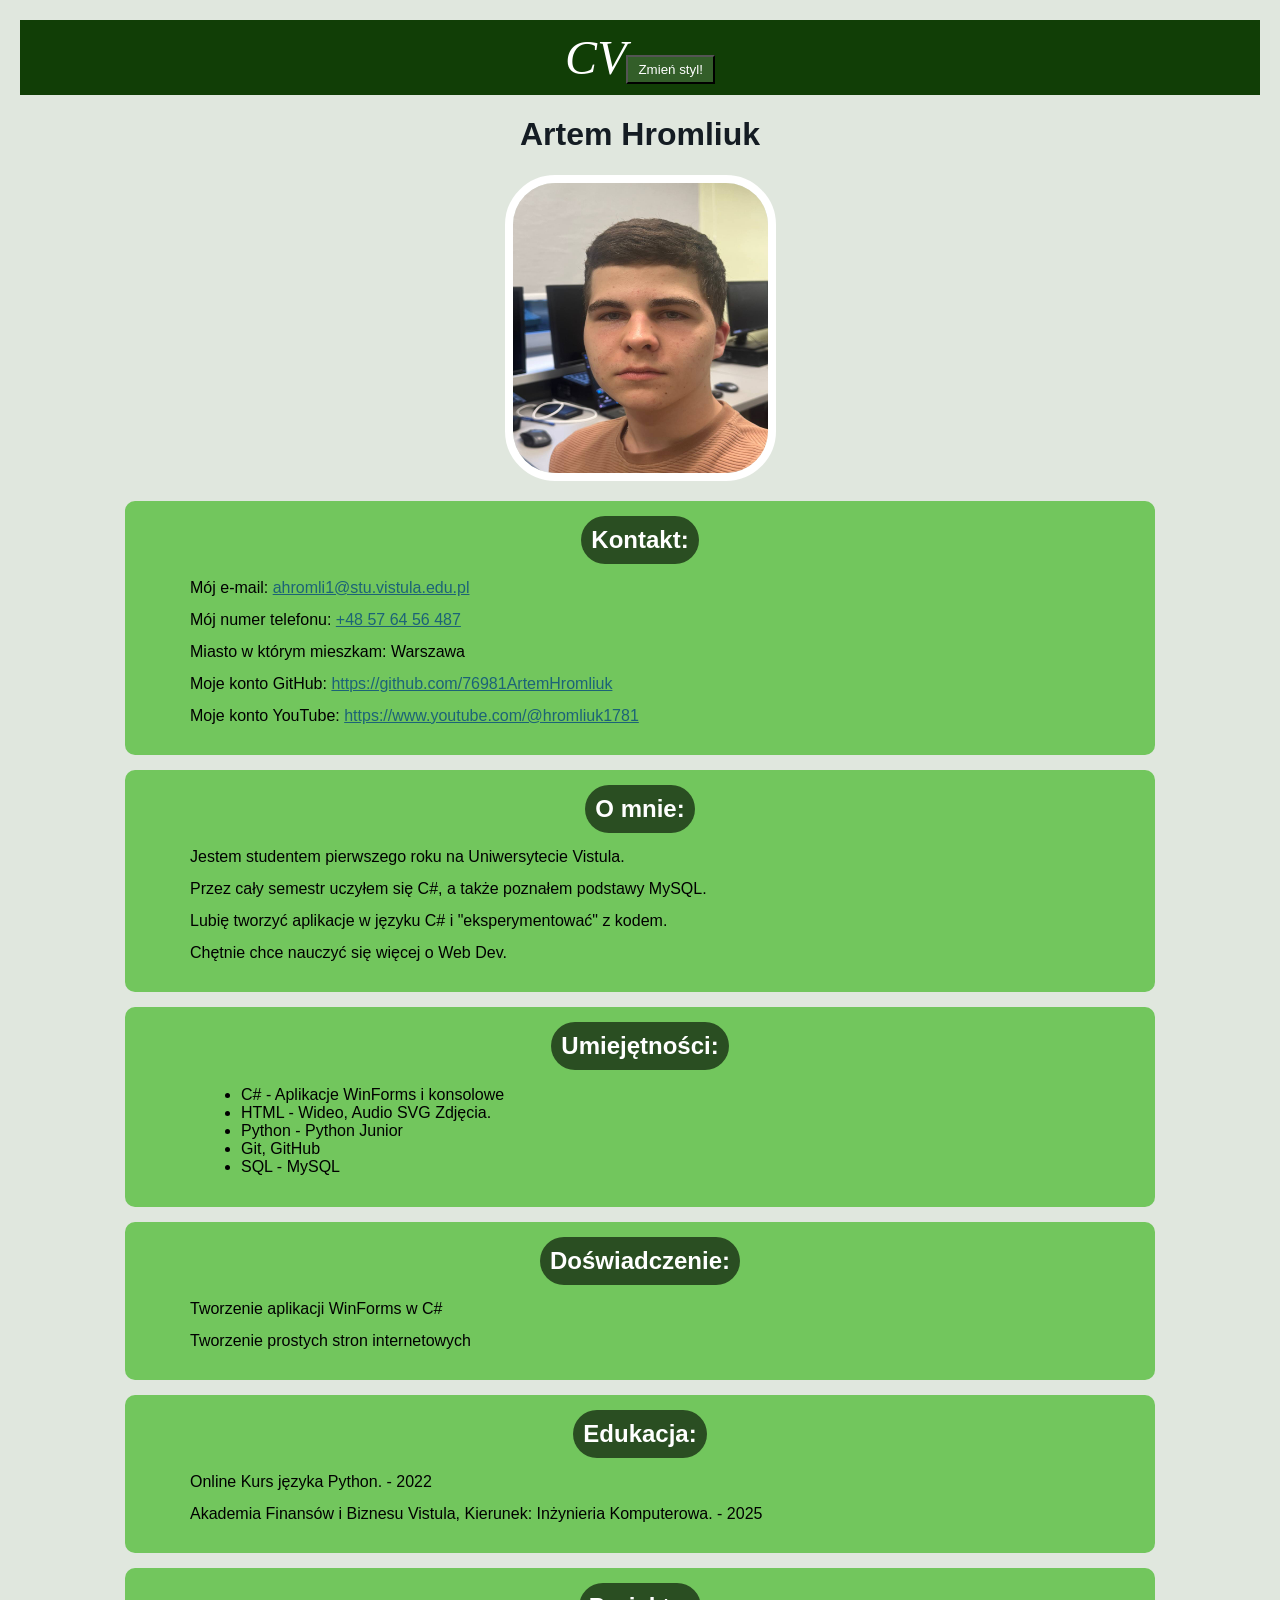
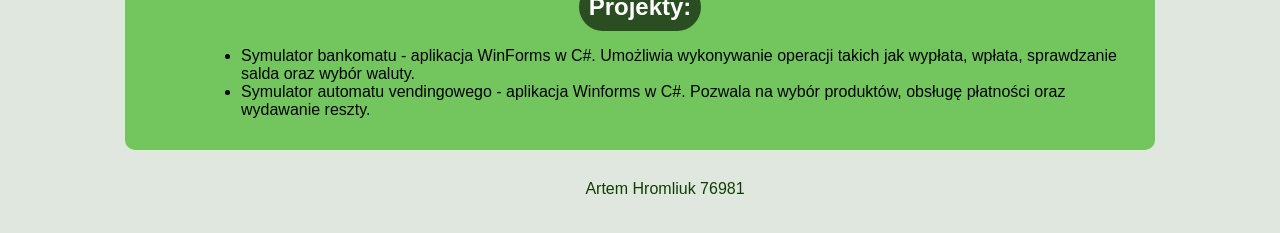
==== zad4_cv/index.html @ f4434811 "Zadanie 4, zmieniłem red.css, green.css. Dodałem script.js, 76981" ====
<!DOCTYPE html>
<html lang = "pl"> 
<head>
    <meta charset="UTF-8">
    <title>Artem Hromliuk CV</title>
     <link id="Css_Styl" rel = "stylesheet" href = "green.css">
</head>
<body>
    <div class="top-bar"><span>CV</span><button id="Button_Styl" type="button">Zmień styl!</button> </div>
     
     
    <header>
        <h1>Artem Hromliuk</h1>
        <img src = "zdjecia.jpg" alt ="Moje foto" width="255" height="290">
    </header>
 
    <main>

        <section>
            <h2>
                Kontakt:
            </h2>
            <p> Mój e-mail: <a href="mailto:ahromli1@stu.vistula.edu.pl">ahromli1@stu.vistula.edu.pl</a></p>
            <p> Mój numer telefonu: <a href="tel:+48576456487">+48 57 64 56 487</a></p>
            <p> Miasto w którym mieszkam: Warszawa</p>
            <p> Moje konto GitHub: <a href = "https://github.com/76981ArtemHromliuk" target ="_blank" rel="noopener noreferrer"> https://github.com/76981ArtemHromliuk </a></p>
            <p> Moje konto YouTube: <a href = "https://www.youtube.com/@hromliuk1781" target = "_blank" rel = "noopener noreferrer">https://www.youtube.com/@hromliuk1781 </a></p>
        </section>


        <section>
            <h2>O mnie:</h2>
             
            <p> Jestem studentem pierwszego roku na Uniwersytecie Vistula.</p>
            <p> Przez cały semestr uczyłem się C#, a także poznałem podstawy MySQL.</p>
            <p> Lubię tworzyć aplikacje w języku C# i "eksperymentować" z kodem.</p>
            <p> Chętnie chce nauczyć się więcej o Web Dev. </p>
        </section>


        <section>
            <h2>Umiejętności: </h2>
            <ul>
                <li>C# - Aplikacje WinForms i konsolowe</li>
                <li>HTML - Wideo, Audio SVG Zdjęcia.</li>
                <li>Python - Python Junior</li>
                <li>Git, GitHub</li>
                <li>SQL - MySQL</li>
            </ul>
        </section>

        <section>
            <h2>Doświadczenie:</h2>
            <article>
                <p>Tworzenie aplikacji WinForms w C#</p>
            </article>

            <article>
                <p>Tworzenie prostych stron internetowych</p>
            </article>
        </section>

        <section>
            <h2>Edukacja:</h2>
            <p>Online Kurs języka Python. - 2022</p>
            <p>Akademia Finansów i Biznesu Vistula, Kierunek: Inżynieria Komputerowa. - 2025</p>
        </section>

        <section>
            <h2>Projekty: </h2> 
            <ul>
                <li>Symulator bankomatu - aplikacja WinForms w C#. Umożliwia wykonywanie operacji takich jak wypłata, wpłata, sprawdzanie salda oraz wybór waluty.</li>
                <li>Symulator automatu vendingowego - aplikacja Winforms w C#. Pozwala na wybór produktów, obsługę płatności oraz wydawanie reszty.</li>
            </ul>
        </section>
    </main>
<script src="script.js"></script>
<footer>
  <p>Artem Hromliuk 76981</p>
</footer>
</body>
</html>
---- zad4_cv/green.css ----
body{
            font-family: Verdana, Geneva, Tahoma, sans-serif;
            background-color: #e0e7de;
            margin: 20px;
            display: flex;
    flex-direction: column;
            align-items: center;
        }

        header{
            color: #141c23;
            text-align: center;
            margin-bottom: 20px;
            border-radius: 10px;
        }

        h1{
            text-align: center;
            color: #141c23;
        }

        section{
           
            background-color: #72c65d;
            padding: 15px;
            margin-bottom: 15px;
            border-radius: 10px;
            width: 1000px;
        }

        h2{
            display: table; 
            padding: 10px;
            color: #ffffff;
             
            text-align: center;
            background-color: #2a4e22;
            border-radius: 35px; 
            margin: 0 auto 15px auto;
        }

        p{
            padding-left: 50px;
            line-height: 1;
        }

        a{
            color: #1c6377;
        }
 
        ul{
         
            padding-left: 101px;
        }

        footer{
            text-align: center;
            color: #113e06;
        }
        

        a:hover{
            text-decoration: underline;
        }

         img{
        display: block;
        margin: 0 auto;
        border-radius: 50px;
        border: 8px solid #ffffff;
        }

        .top-bar{
            width:100%;
            height:75px;
            background-color: #113e06;

            text-align: center;
            line-height: 75px;
            color: white;

            font-family: 'Times New Roman', Times, serif;
            font-style:italic;
            font-size: 300%;

            
        }

        button
        {
            padding: 5px 10px;
            border-width: 5px white;
            background-color: #335e29;
            color: white;   
            cursor: pointer;
        }
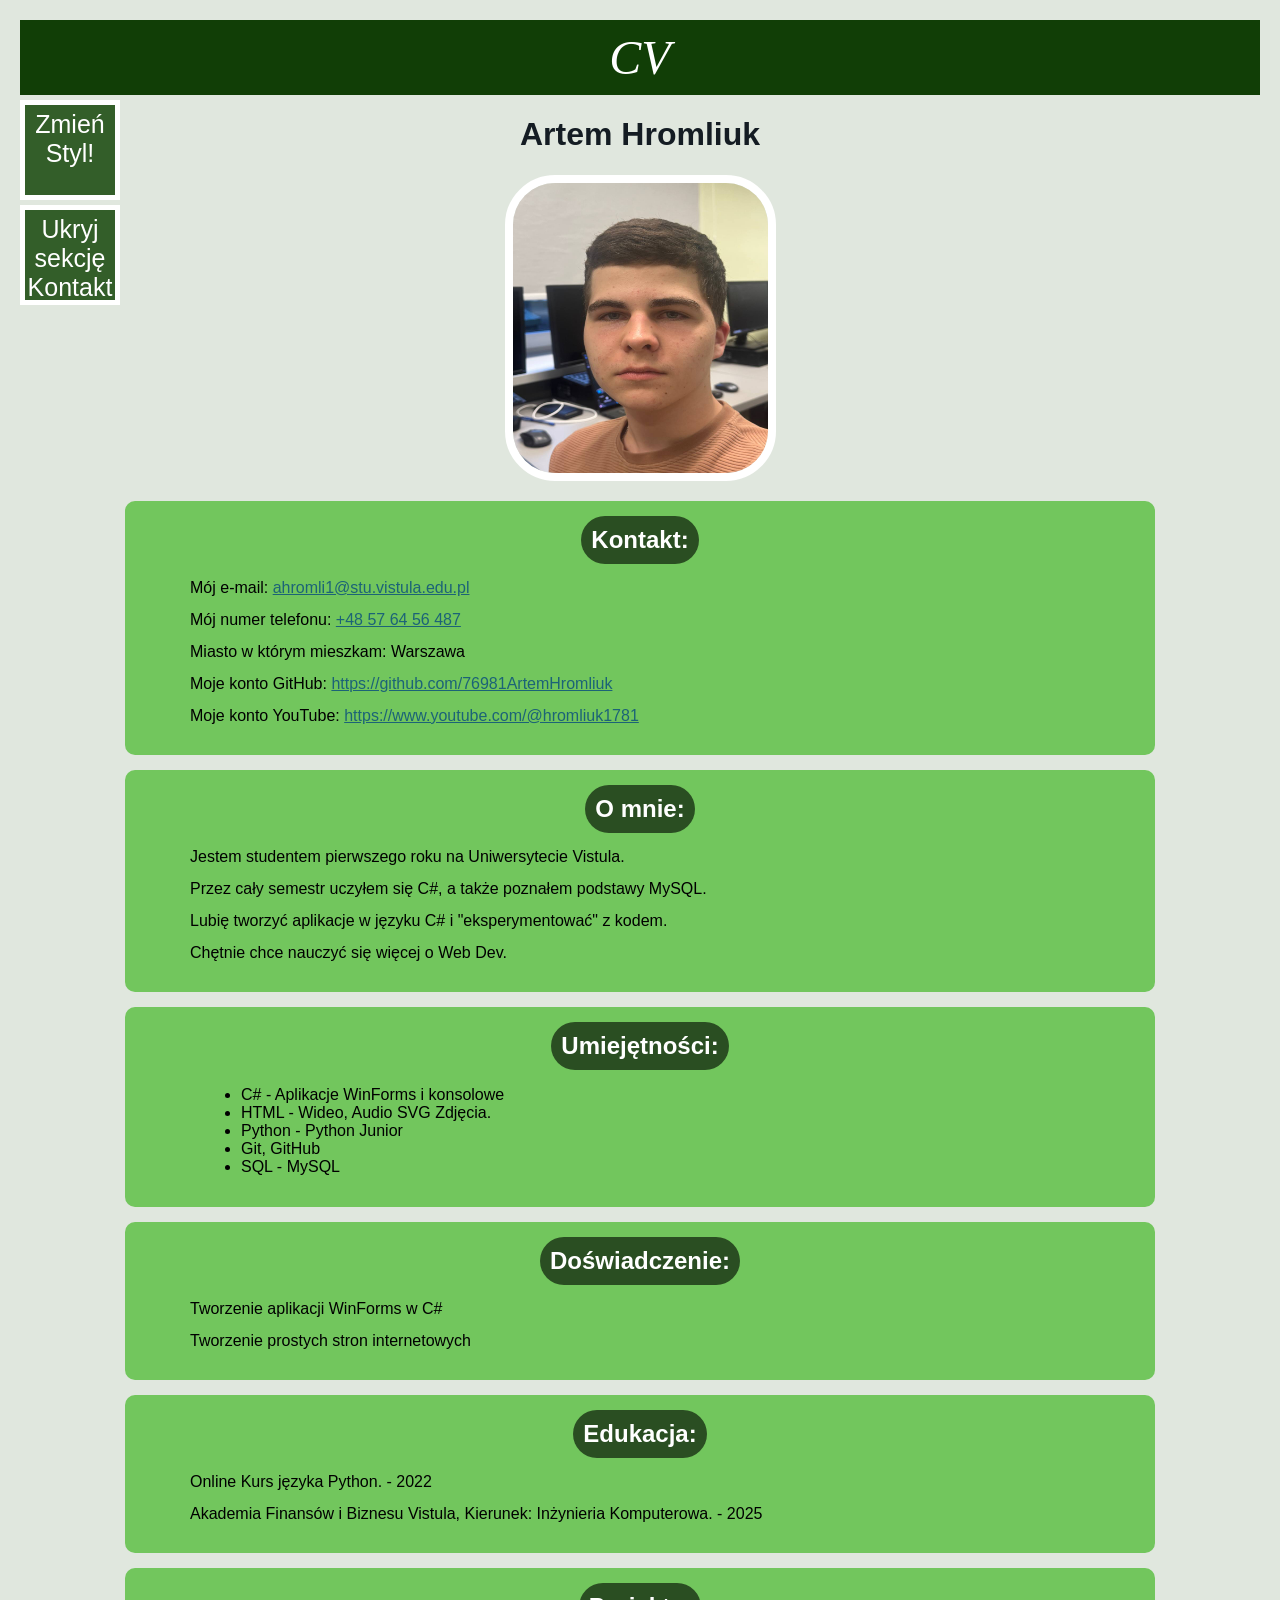
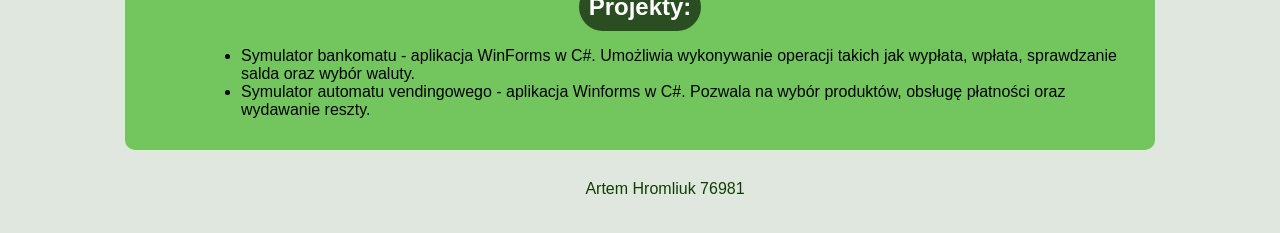
==== commit a84e6847: "Dodalem przycisk Ukryj kontakt 76981" ====
--- a/zad4_cv/index.html
+++ b/zad4_cv/index.html
@@ -6,7 +6,13 @@
      <link id="Css_Styl" rel = "stylesheet" href = "green.css">
 </head>
 <body>
-    <div class="top-bar"><span>CV</span><button id="Button_Styl" type="button">Zmień styl!</button> </div>
+    <div class="top-bar"><span>CV</span>
+    <div class ="button">
+        <button id="Button_Styl" type="button">Zmień Styl!</button>
+        <button id="Button_Ukryj" type="button"> Ukryj sekcję Kontakt</button>
+    </div>
+    
+    </div>
      
      
     <header>
@@ -16,7 +22,7 @@
  
     <main>
 
-        <section>
+        <section id="Sekcja_Kontakt">
             <h2>
                 Kontakt:
             </h2>
--- a/zad4_cv/green.css
+++ b/zad4_cv/green.css
@@ -89,9 +89,16 @@
 
         button
         {
+            display: flex;
+            gap: 20px;
+            justify-content: center;
+            margin-top: 5px;
             padding: 5px 10px;
-            border-width: 5px white;
+            border: 5px solid white;
             background-color: #335e29;
             color: white;   
             cursor: pointer;
+            font-size: 25px;
+            width: 100px;
+            height: 100px;
         }
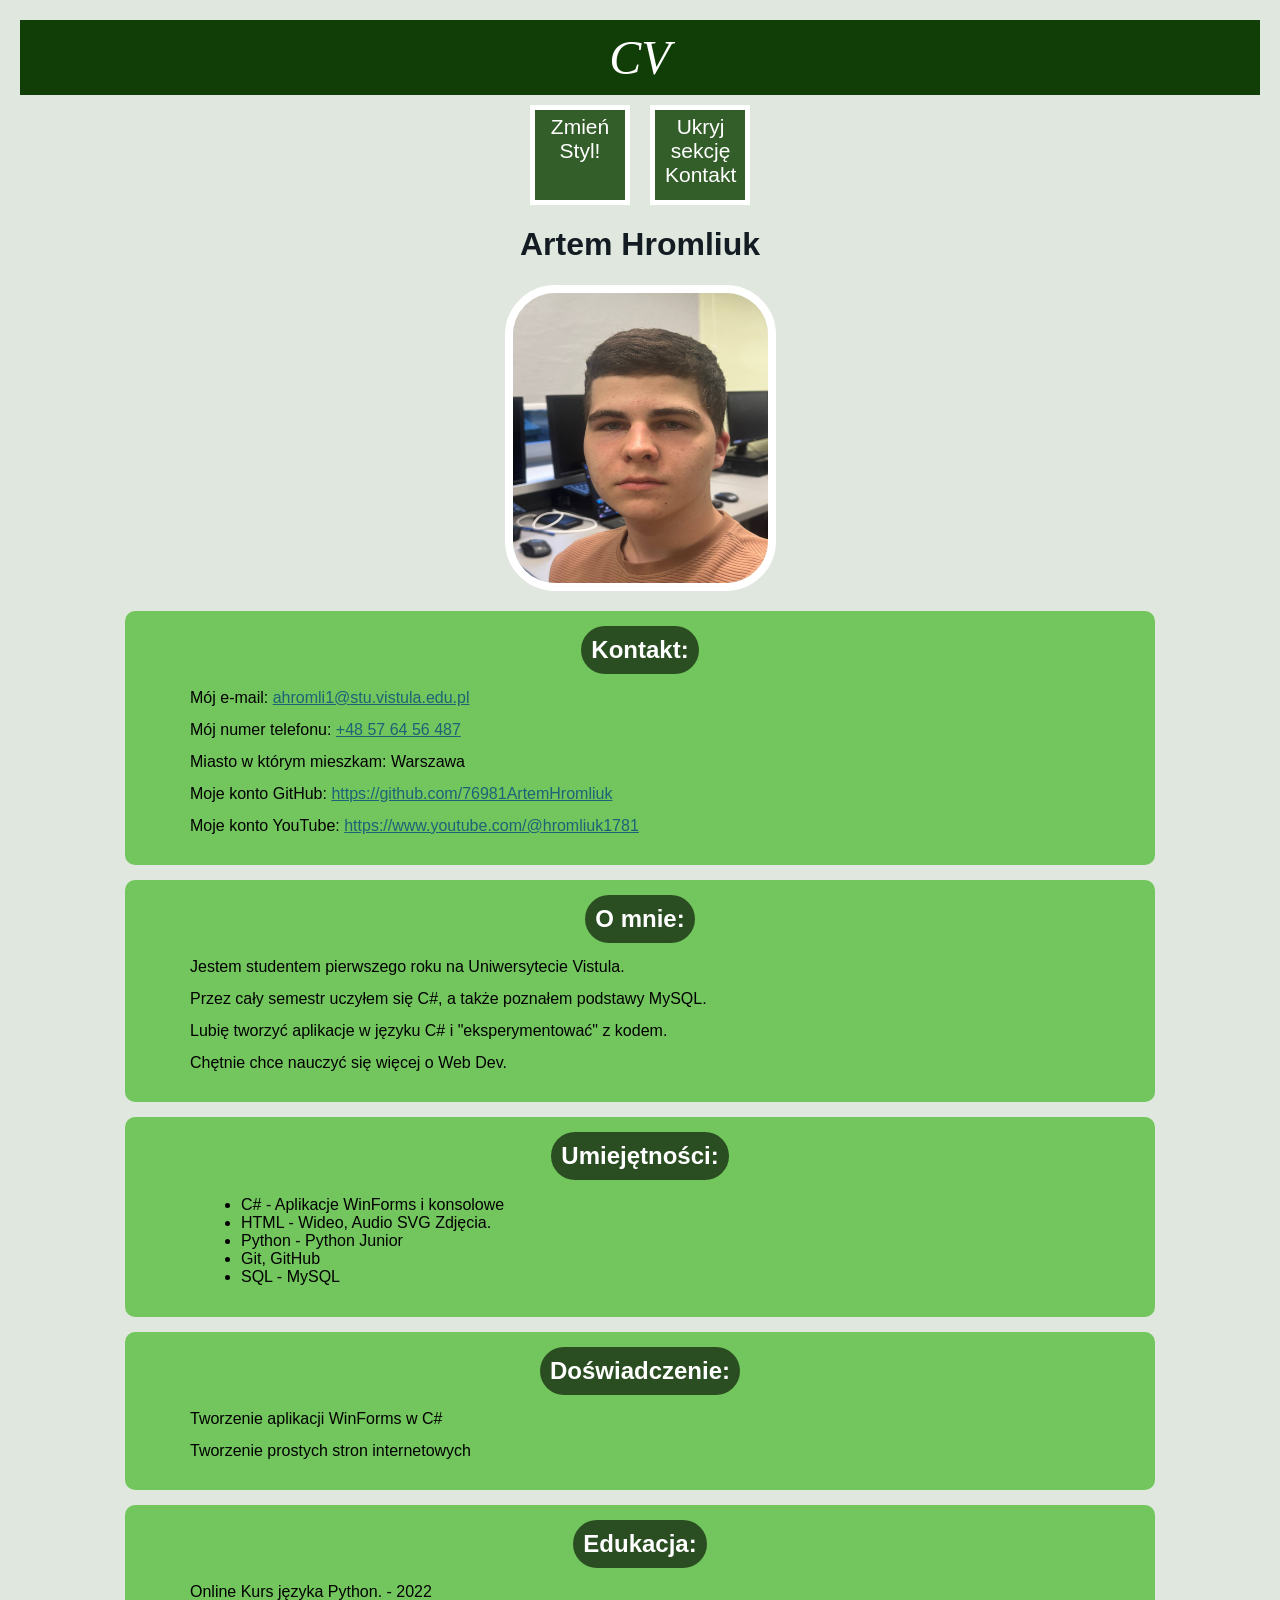
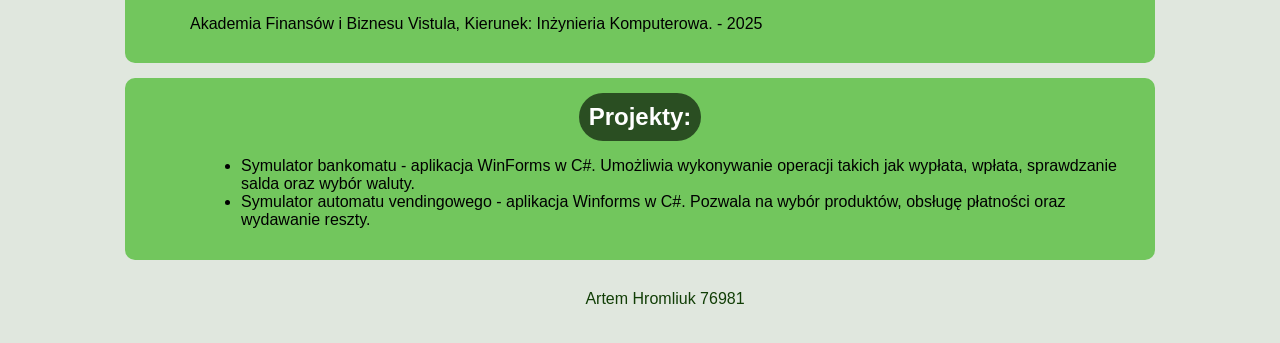
==== commit e5d96402: "76981" ====
--- a/zad4_cv/index.html
+++ b/zad4_cv/index.html
@@ -6,12 +6,12 @@
      <link id="Css_Styl" rel = "stylesheet" href = "green.css">
 </head>
 <body>
-    <div class="top-bar"><span>CV</span>
+    <div class="top-bar"><span>CV</span></div>
+    
     <div class ="button">
         <button id="Button_Styl" type="button">Zmień Styl!</button>
         <button id="Button_Ukryj" type="button"> Ukryj sekcję Kontakt</button>
-    </div>
-    
+     
     </div>
      
      
@@ -85,4 +85,4 @@
   <p>Artem Hromliuk 76981</p>
 </footer>
 </body>
-</html>+</html>
--- a/zad4_cv/green.css
+++ b/zad4_cv/green.css
@@ -87,18 +87,25 @@
             
         }
 
+        .button {    
+            display: flex;
+            gap: 20px;
+            margin-top: 5px;
+            justify-content: flex-start;  
+        }
+        
+
         button
         {
             display: flex;
             gap: 20px;
-            justify-content: center;
             margin-top: 5px;
             padding: 5px 10px;
             border: 5px solid white;
             background-color: #335e29;
             color: white;   
             cursor: pointer;
-            font-size: 25px;
+            font-size: 21px;
             width: 100px;
             height: 100px;
-        }+        }
